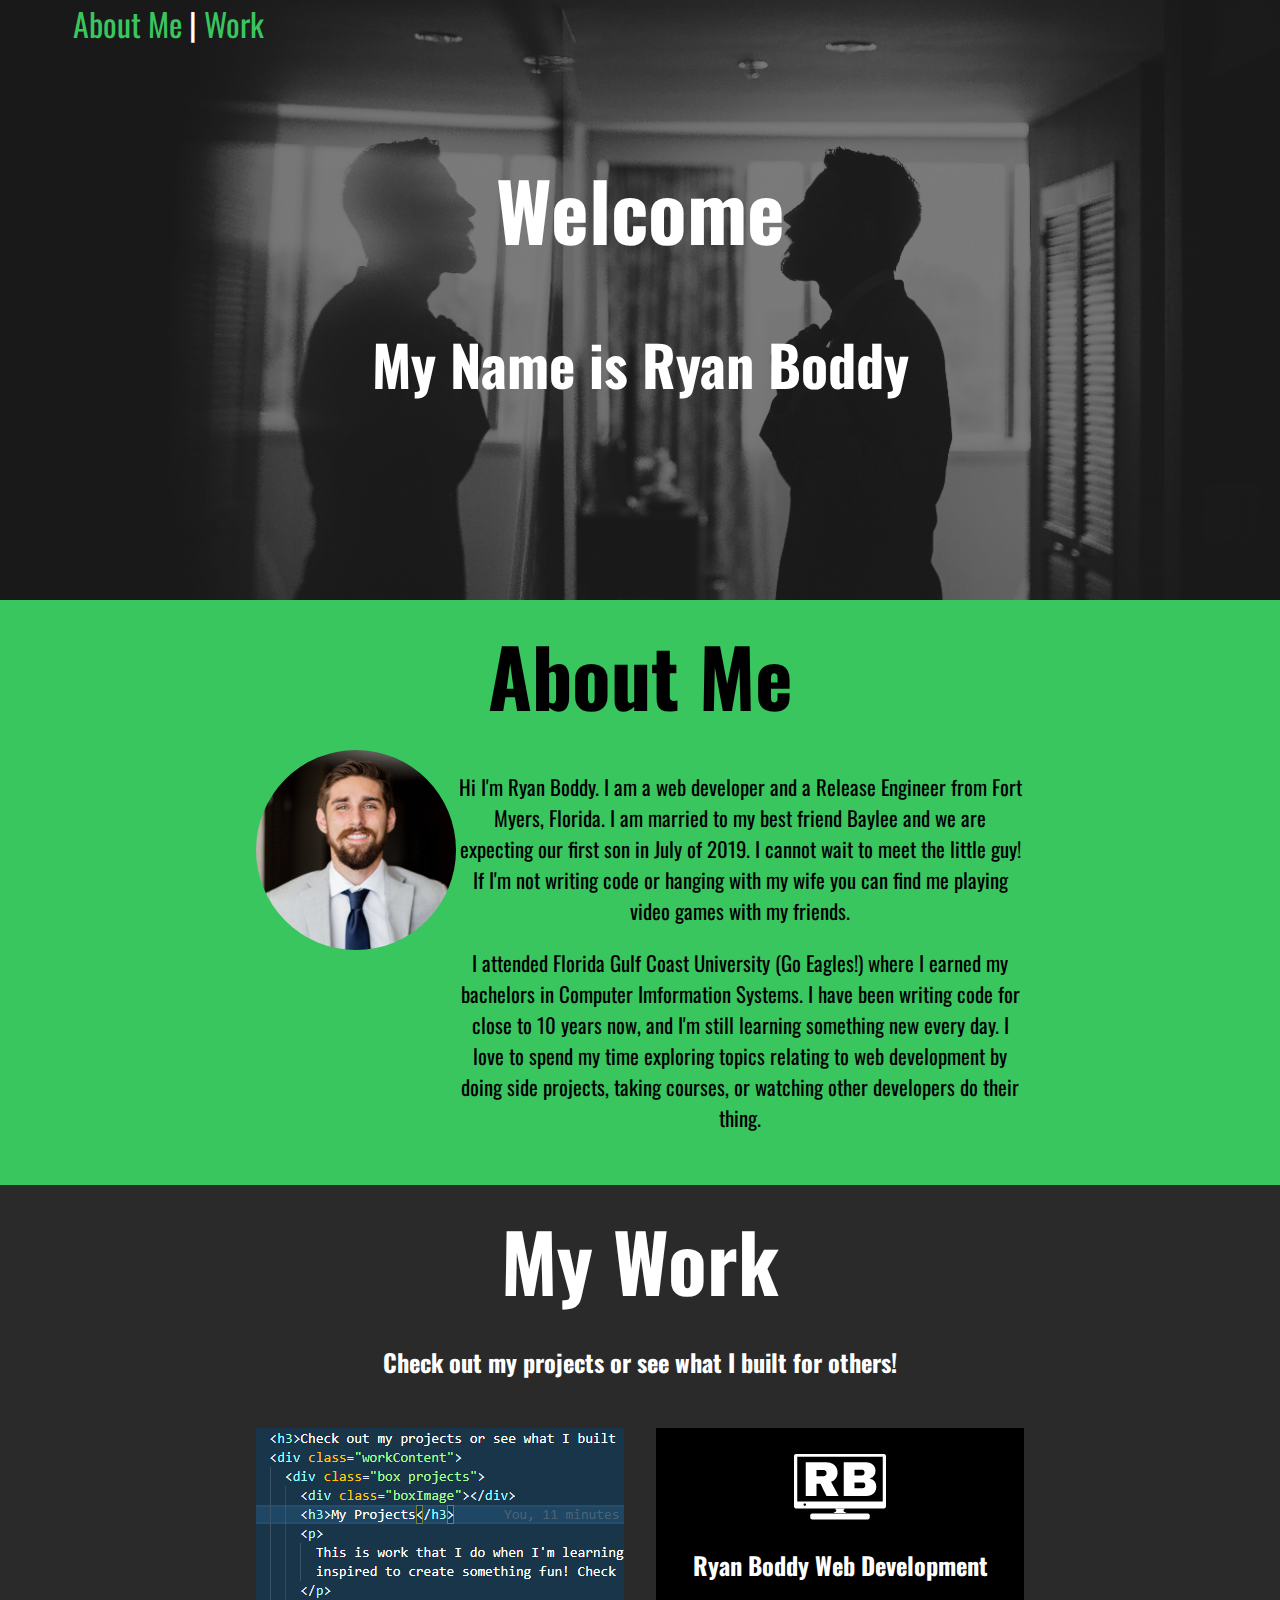
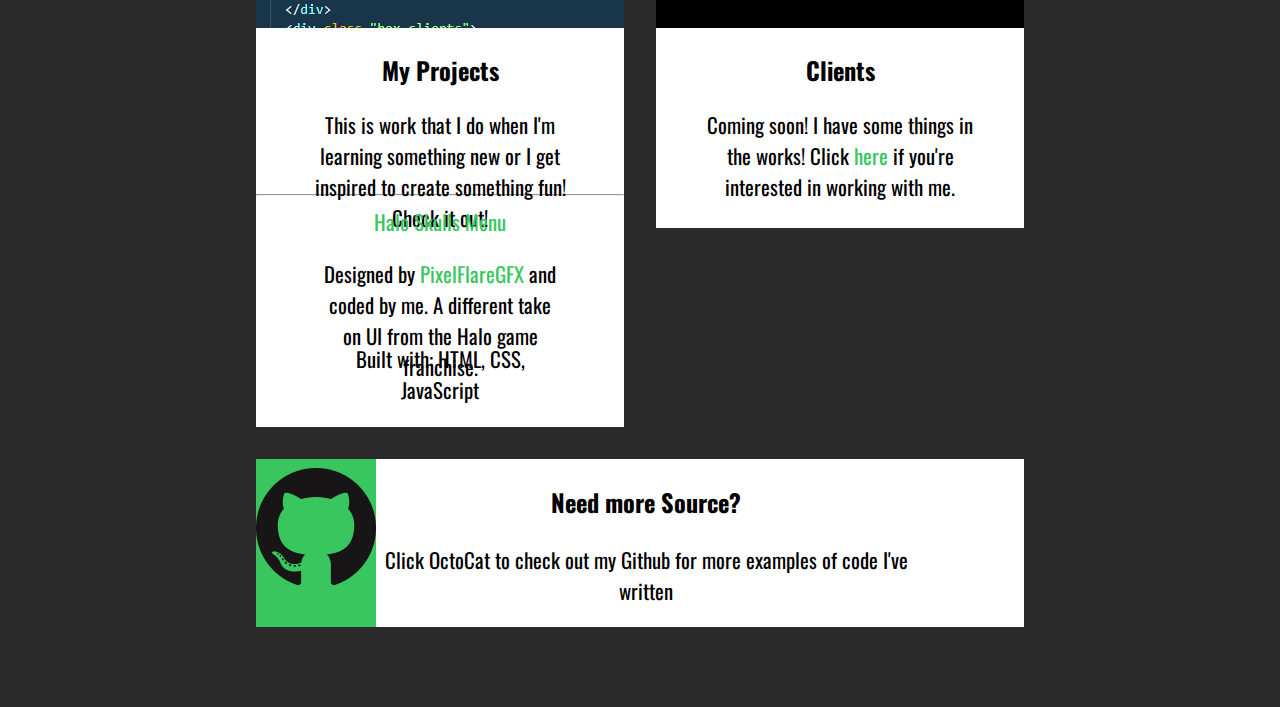
==== index.html @ 45c93efc "Github pages content refs are case sensitive. Wat" ====
<!DOCTYPE html>
<html lang="en">
  <head>
    <meta charset="UTF-8" />
    <meta name="viewport" content="width=device-width, initial-scale=1.0" />
    <meta http-equiv="X-UA-Compatible" content="ie=edge" />
    <title>RyanBoddy.net</title>
    <link rel="stylesheet" href="main.css" />
    <link
      href="https://fonts.googleapis.com/css?family=Oswald&display=swap"
      rel="stylesheet"
    />
  </head>

  <body>
    <div class="wrapper">
      <!-- The Hero Image Section -->
      <section class="top-container">
        <header class="hero">
          <div class="heroImage"></div>
          <nav class="main-nav">
            <ul>
              <li><a href="#about">About Me</a></li>
              |
              <li><a href="#work">Work</a></li>
            </ul>
          </nav>
          <div class="headerContent">
            <h1>Welcome</h1>
            <h2>My Name is Ryan Boddy</h2>
          </div>
        </header>
      </section>
      <!-- The About Me Section -->
      <section class="section-a" id="about">
        <h1>About Me</h1>
        <div class="aboutContent">
          <div>
            <img src="Content/Images/porthole.png" />
          </div>
          <div>
            <p>
              Hi I'm Ryan Boddy. I am a web developer and a Release Engineer
              from Fort Myers, Florida. I am married to my best friend Baylee
              and we are expecting our first son in July of 2019. I cannot wait
              to meet the little guy! If I'm not writing code or hanging with my
              wife you can find me playing video games with my friends.
            </p>
            <p>
              I attended Florida Gulf Coast University (Go Eagles!) where I
              earned my bachelors in Computer Imformation Systems. I have been
              writing code for close to 10 years now, and I'm still learning
              something new every day. I love to spend my time exploring topics
              relating to web development by doing side projects, taking
              courses, or watching other developers do their thing.
            </p>
          </div>
        </div>
      </section>
      <!-- The section with all my work -->
      <section class="section-b" id="work">
        <h1>My Work</h1>
        <h3>Check out my projects or see what I built for others!</h3>
        <div class="workContent">
          <div class="box">
            <div class="boxImage projects"></div>
            <h3>My Projects</h3>
            <p>
              This is work that I do when I'm learning something new or I get
              inspired to create something fun! Check it out!
            </p>
            <hr />
            <div class="workLink">
              <a href="https://haloskulls.netlify.com" target="_blank"
                >Halo Skulls Menu</a
              >
              <p>
                Designed by
                <a href="https://twitter.com/PixelFlareGFX" target="_blank"
                  >PixelFlareGFX</a
                >
                and coded by me. A different take on UI from the Halo game
                franchise.
              </p>
              <p>Built with: HTML, CSS, JavaScript</p>
            </div>
          </div>
          <div class="box setHeight">
            <div class="boxImage clients">
              <img src="Content/Images/NewLogo.PNG" />
              <h3>Ryan Boddy Web Development</h3>
            </div>
            <h3>Clients</h3>
            <p>
              Coming soon! I have some things in the works! Click
              <a href="mailto:ryanboddyweb@gmail.com">here</a> if you're
              interested in working with me.
            </p>
          </div>
          <div class="github">
            <div class="grid-section-1">
              <a href="https://github.com/rboddy" target="_blank"
                ><img src="Content/Images/GitHub-Mark-120px-plus.png"
              /></a>
            </div>
            <div class="grid-section-2">
              <h3>Need more Source?</h3>
              <p>
                Click OctoCat to check out my Github for more examples of code
                I've written
              </p>
            </div>
          </div>
        </div>
      </section>
    </div>
    <script src="index.js"></script>
  </body>
</html>
---- main.css ----
body,
html {
  width: 100%;
  height: 100%;
}

body {
  margin: 0 auto;
  font-family: "Oswald", sans-serif;
  background-color: #2a2a2a;
  color: #fff;
  font-size: 1.3rem;
}

a {
  text-decoration: none;
  color: #39c65f;
  -webkit-transition: background-color 0.6s;
  transition: background-color 0.6s;
}

a:hover {
  color: #000;
  background-color: #39c65f;
}

h1 {
  font-size: 5rem;
}

h2 {
  font-size: 3.5rem;
}

.wrapper {
  display: -ms-grid;
  display: grid;
  -ms-grid-columns: 1fr;
      grid-template-columns: 1fr;
}

.main-nav {
  width: 100%;
  height: 50px;
}

.main-nav ul {
  width: 20%;
  height: 50px;
  margin-top: 0;
  list-style: none;
  text-align: center;
  font-size: 2rem;
}

.main-nav ul li {
  display: inline-block;
}

.hero {
  height: 600px;
}

.hero .headerContent {
  text-align: center;
  margin-top: 100px;
}

.heroImage {
  position: absolute;
  background: url(/Content/Images/Hero.jpg);
  background-position: center;
  background-repeat: no-repeat;
  background-size: cover;
  width: 100%;
  height: 600px;
  z-index: -1;
  opacity: 0.4;
}

.section-a {
  background-color: #39c65f;
  color: #000;
  text-align: center;
}

.section-a h1 {
  margin-top: 1rem;
  margin-bottom: 1rem;
}

.section-a .aboutContent {
  width: 60%;
  margin: 0 auto;
  display: -ms-grid;
  display: grid;
  -ms-grid-columns: 1fr 3fr;
      grid-template-columns: 1fr 3fr;
  margin-bottom: 2rem;
}

.section-b {
  text-align: center;
  margin-bottom: 5rem;
}

.section-b h1 {
  margin-top: 1rem;
  margin-bottom: 1rem;
}

.section-b .workContent {
  width: 60%;
  margin: 0 auto;
  margin-top: 3rem;
  display: -ms-grid;
  display: grid;
  grid-gap: 2rem;
  -ms-grid-columns: 1fr 1fr;
      grid-template-columns: 1fr 1fr;
  justify-items: center;
}

.section-b .box {
  background-color: #fff;
  color: #000;
}

.section-b .box h3 {
  margin-bottom: 0;
}

.section-b .box p {
  padding: 0 3rem;
  height: 4rem;
}

.section-b .workLink {
  width: 90%;
  margin: 0 auto;
}

.section-b .workLink ul {
  list-style: none;
}

.section-b .workLink ul li {
  display: inline-block;
}

.section-b .projects {
  background-image: url(Content/Images/Code.PNG);
  width: 100%;
  height: 200px;
  margin: 0 auto;
}

.section-b .clients {
  width: 100%;
  height: 200px;
  background-color: #000;
  color: #fff;
}

.section-b .clients h3 {
  margin-top: 0;
}

.section-b .setHeight {
  height: 400px;
}

.section-b .github {
  -ms-grid-column: 1;
  -ms-grid-column-span: 2;
  grid-column: 1/3;
  display: -ms-grid;
  display: grid;
  -ms-grid-columns: 1fr 5fr 1fr;
      grid-template-columns: 1fr 5fr 1fr;
  background: #fff;
  color: #000;
  width: 100%;
}

.section-b .github .grid-section-1 {
  background: #39c65f;
}

.section-b .github .grid-section-1 img {
  margin-top: 0.5rem;
}

@media only screen and (min-device-width: 375px) and (max-device-width: 667px) {
  .main-nav ul {
    width: 80%;
  }
  .section-a .aboutContent {
    display: block;
  }
  .section-b h3 {
    padding: 0 3rem;
  }
  .section-b .workContent {
    display: block;
  }
  .section-b .workContent .github {
    display: block;
  }
  .section-b .workContent .box p {
    height: auto;
  }
  .section-b .setHeight {
    height: auto;
  }
}

@media only screen and (min-device-width: 375px) and (max-device-width: 812px) and (-webkit-device-pixel-ratio: 3) {
  .main-nav ul {
    width: 80%;
  }
  .section-a .aboutContent {
    display: block;
  }
  .section-b h3 {
    padding: 0 3rem;
  }
  .section-b .workContent {
    display: block;
  }
  .section-b .workContent .github {
    display: block;
  }
  .section-b .workContent .box p {
    height: auto;
  }
  .section-b .setHeight {
    height: auto;
  }
}

@media only screen and (min-device-width: 320px) and (max-device-width: 568px) {
  .main-nav ul {
    width: 80%;
  }
  .section-a .aboutContent {
    display: block;
  }
  .section-b h3 {
    padding: 0 3rem;
  }
  .section-b .workContent {
    display: block;
  }
  .section-b .workContent .github {
    display: block;
  }
  .section-b .workContent .box p {
    height: auto;
  }
  .section-b .setHeight {
    height: auto;
  }
}
/*# sourceMappingURL=main.css.map */
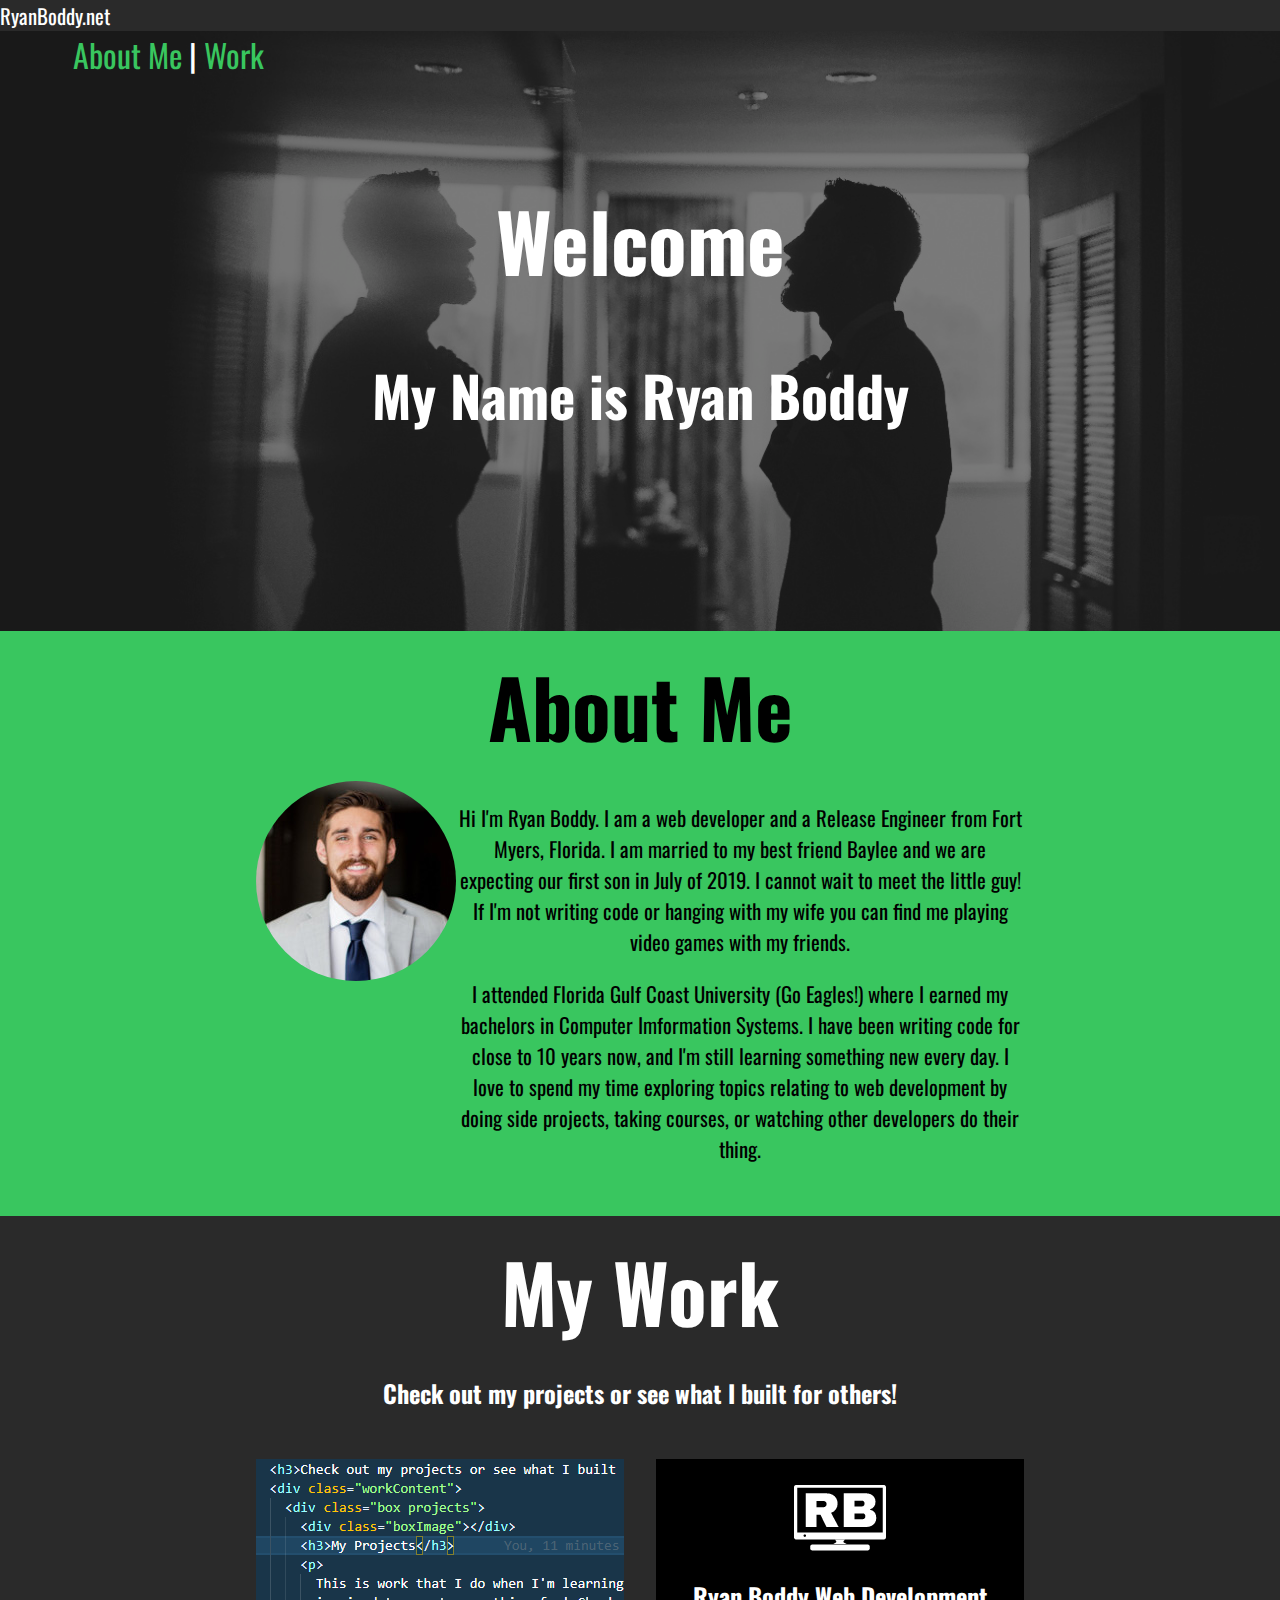
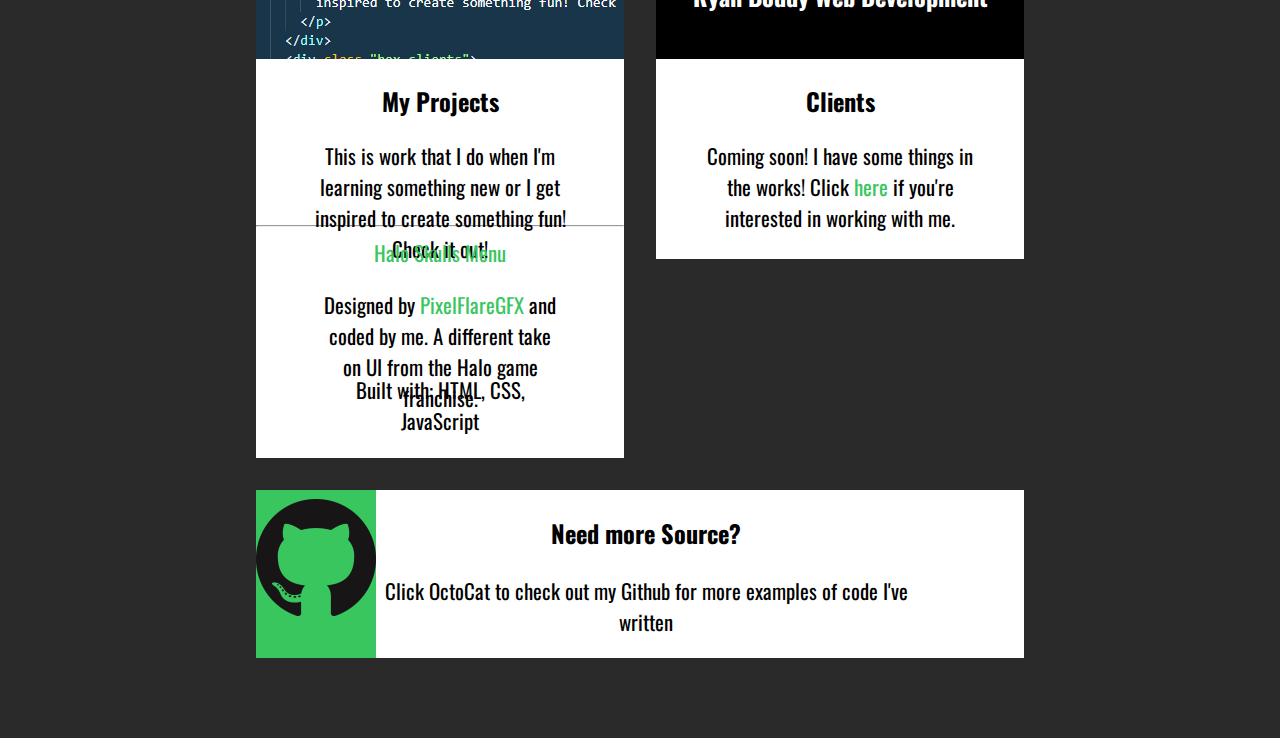
==== commit f95b0887: "Need to remember to add DESCs to my sites oops." ====
--- a/index.html
+++ b/index.html
@@ -4,6 +4,7 @@
     <meta charset="UTF-8" />
     <meta name="viewport" content="width=device-width, initial-scale=1.0" />
     <meta http-equiv="X-UA-Compatible" content="ie=edge" />
+    <meta name="description" content="The personal site and portfolio of Ryan Boddy, a web developer and techie!"
     <title>RyanBoddy.net</title>
     <link rel="stylesheet" href="main.css" />
     <link
--- a/main.css
+++ b/main.css
@@ -209,6 +209,7 @@
   }
   .section-b .workContent .box p {
     height: auto;
+    padding-bottom: 2rem;
   }
   .section-b .setHeight {
     height: auto;
@@ -233,6 +234,7 @@
   }
   .section-b .workContent .box p {
     height: auto;
+    padding-bottom: 2rem;
   }
   .section-b .setHeight {
     height: auto;
@@ -257,6 +259,7 @@
   }
   .section-b .workContent .box p {
     height: auto;
+    padding-bottom: 2rem;
   }
   .section-b .setHeight {
     height: auto;
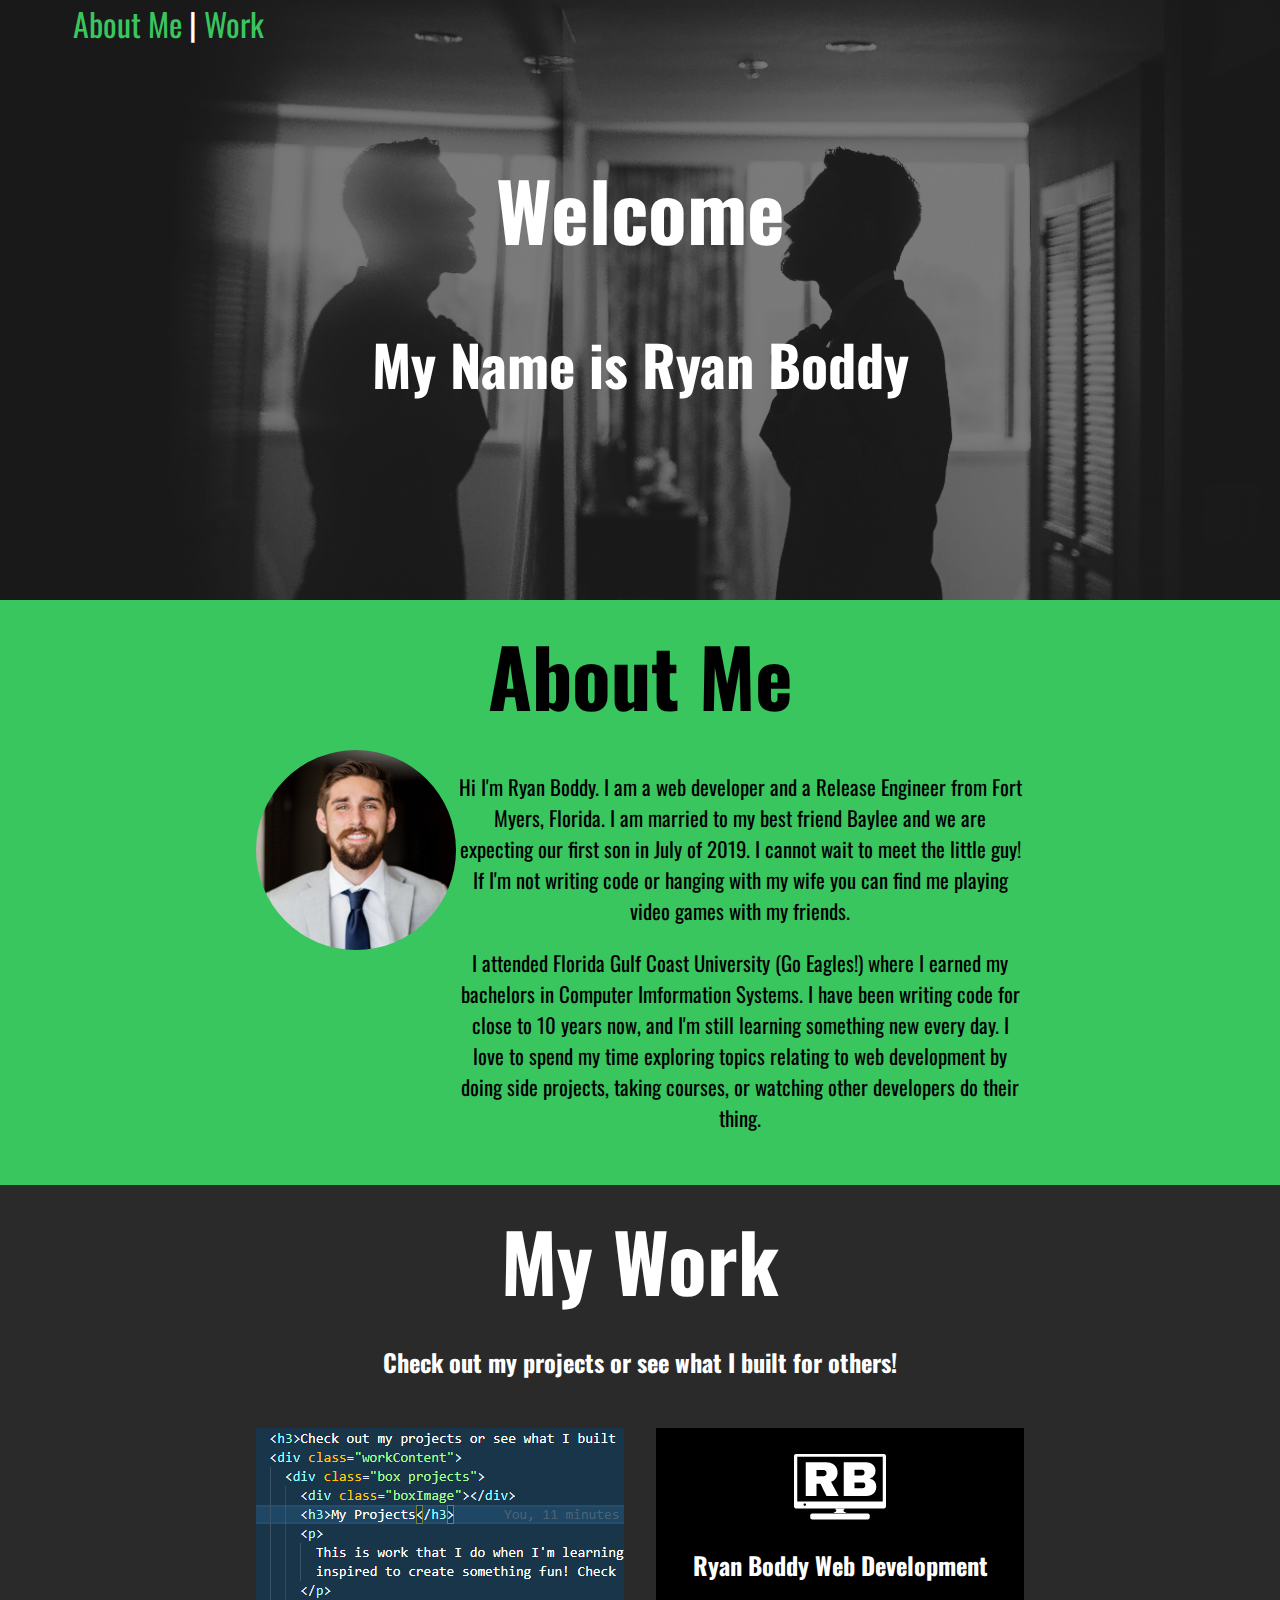
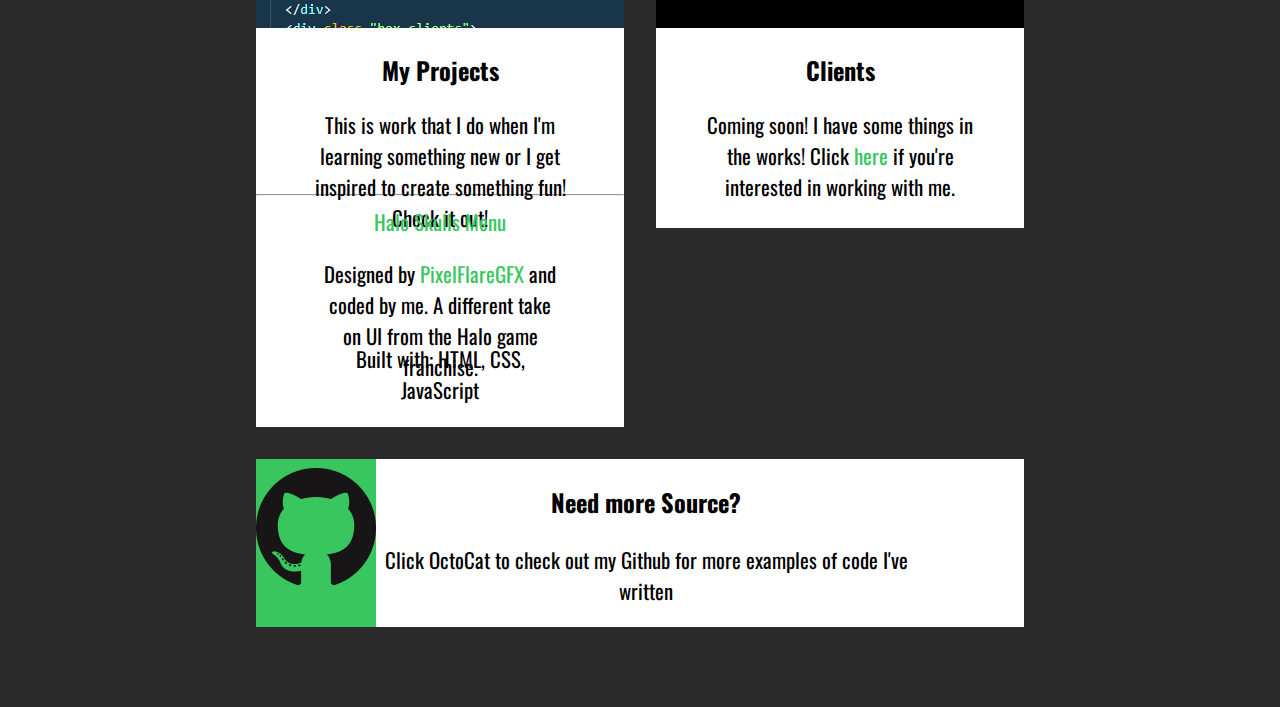
==== commit 2eeaafc0: "almost pushing a bug, caught it" ====
--- a/index.html
+++ b/index.html
@@ -4,7 +4,10 @@
     <meta charset="UTF-8" />
     <meta name="viewport" content="width=device-width, initial-scale=1.0" />
     <meta http-equiv="X-UA-Compatible" content="ie=edge" />
-    <meta name="description" content="The personal site and portfolio of Ryan Boddy, a web developer and techie!"
+    <meta
+      name="description"
+      content="The personal site and portfolio of Ryan Boddy, a web developer and techie!"
+    />
     <title>RyanBoddy.net</title>
     <link rel="stylesheet" href="main.css" />
     <link
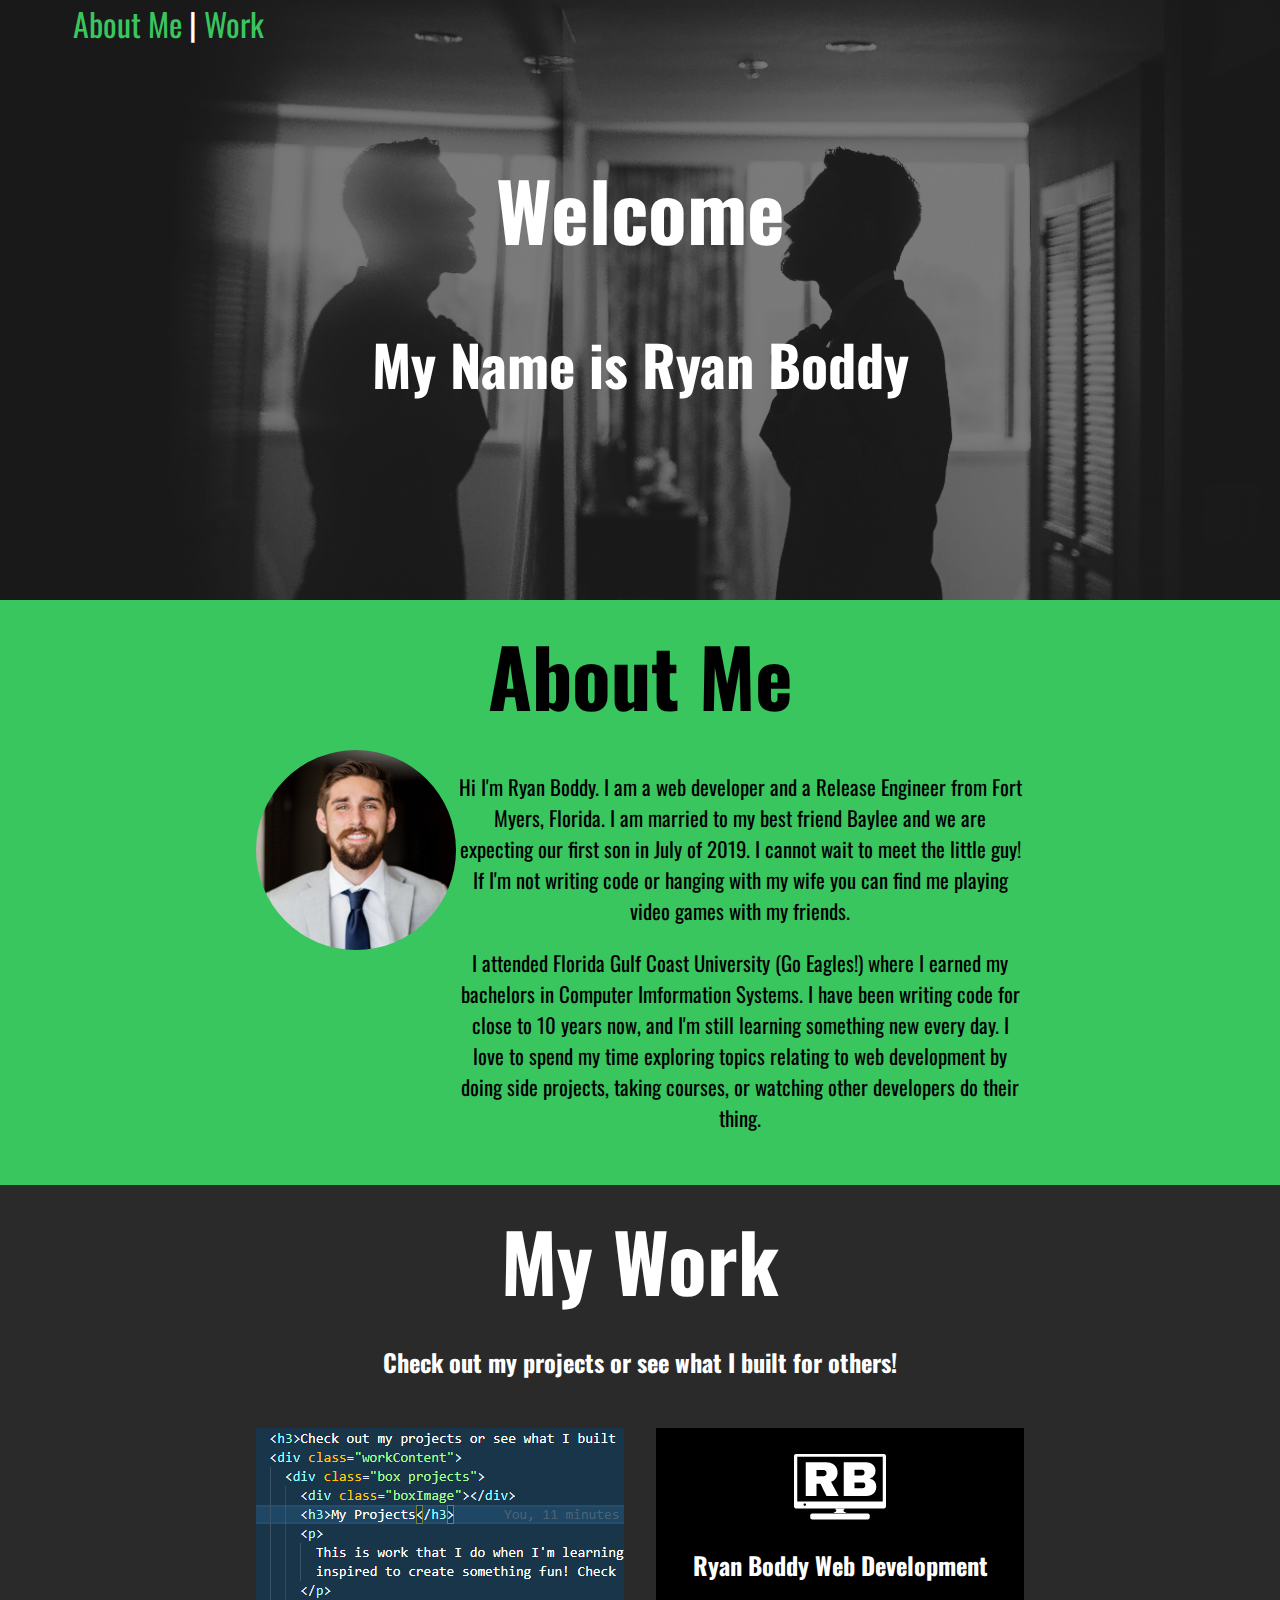
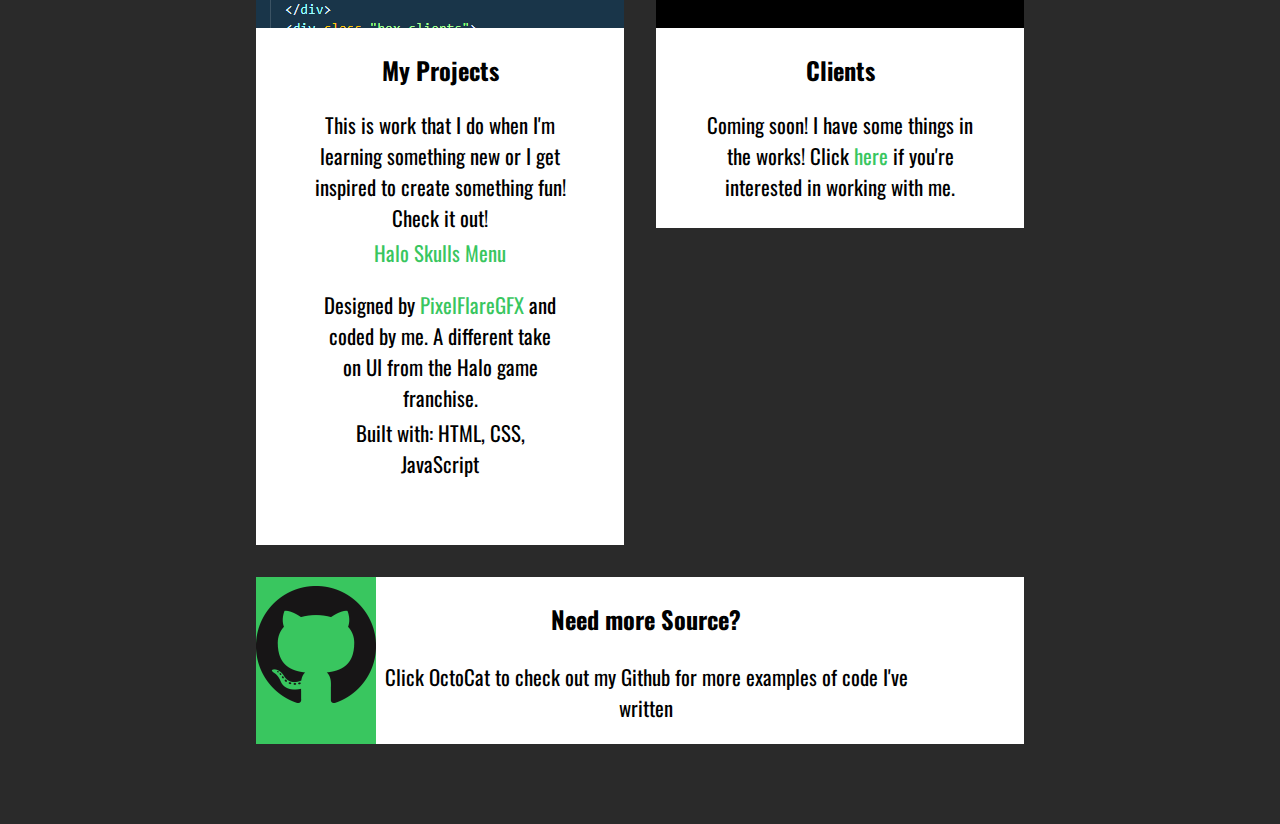
==== commit 5c672da2: "Removing an HR that was giving me crap" ====
--- a/index.html
+++ b/index.html
@@ -73,7 +73,6 @@
               This is work that I do when I'm learning something new or I get
               inspired to create something fun! Check it out!
             </p>
-            <hr />
             <div class="workLink">
               <a href="https://haloskulls.netlify.com" target="_blank"
                 >Halo Skulls Menu</a
--- a/main.css
+++ b/main.css
@@ -133,6 +133,7 @@
 .section-b .box p {
   padding: 0 3rem;
   height: 4rem;
+  margin-bottom: 4rem;
 }
 
 .section-b .workLink {
@@ -203,13 +204,23 @@
   }
   .section-b .workContent {
     display: block;
+    width: 100%;
   }
   .section-b .workContent .github {
     display: block;
+    width: 85%;
+    margin: 0 auto;
+  }
+  .section-b .workContent .github .grid-section-2 p {
+    padding: 2rem;
+  }
+  .section-b .workContent .box {
+    width: 85%;
+    margin: 0 auto;
   }
   .section-b .workContent .box p {
     height: auto;
-    padding-bottom: 2rem;
+    padding: 1rem;
   }
   .section-b .setHeight {
     height: auto;
@@ -228,13 +239,23 @@
   }
   .section-b .workContent {
     display: block;
+    width: 100%;
   }
   .section-b .workContent .github {
     display: block;
+    width: 85%;
+    margin: 0 auto;
+  }
+  .section-b .workContent .github .grid-section-2 p {
+    padding: 2rem;
+  }
+  .section-b .workContent .box {
+    width: 85%;
+    margin: 0 auto;
   }
   .section-b .workContent .box p {
     height: auto;
-    padding-bottom: 2rem;
+    padding: 1rem;
   }
   .section-b .setHeight {
     height: auto;
@@ -253,16 +274,26 @@
   }
   .section-b .workContent {
     display: block;
+    width: 100%;
   }
   .section-b .workContent .github {
     display: block;
+    width: 85%;
+    margin: 0 auto;
+  }
+  .section-b .workContent .github .grid-section-2 p {
+    padding: 2rem;
+  }
+  .section-b .workContent .box {
+    width: 85%;
+    margin: 0 auto;
   }
   .section-b .workContent .box p {
     height: auto;
-    padding-bottom: 2rem;
+    padding: 1rem;
   }
   .section-b .setHeight {
     height: auto;
   }
 }
-/*# sourceMappingURL=main.css.map */+/*# sourceMappingURL=main.css.map */
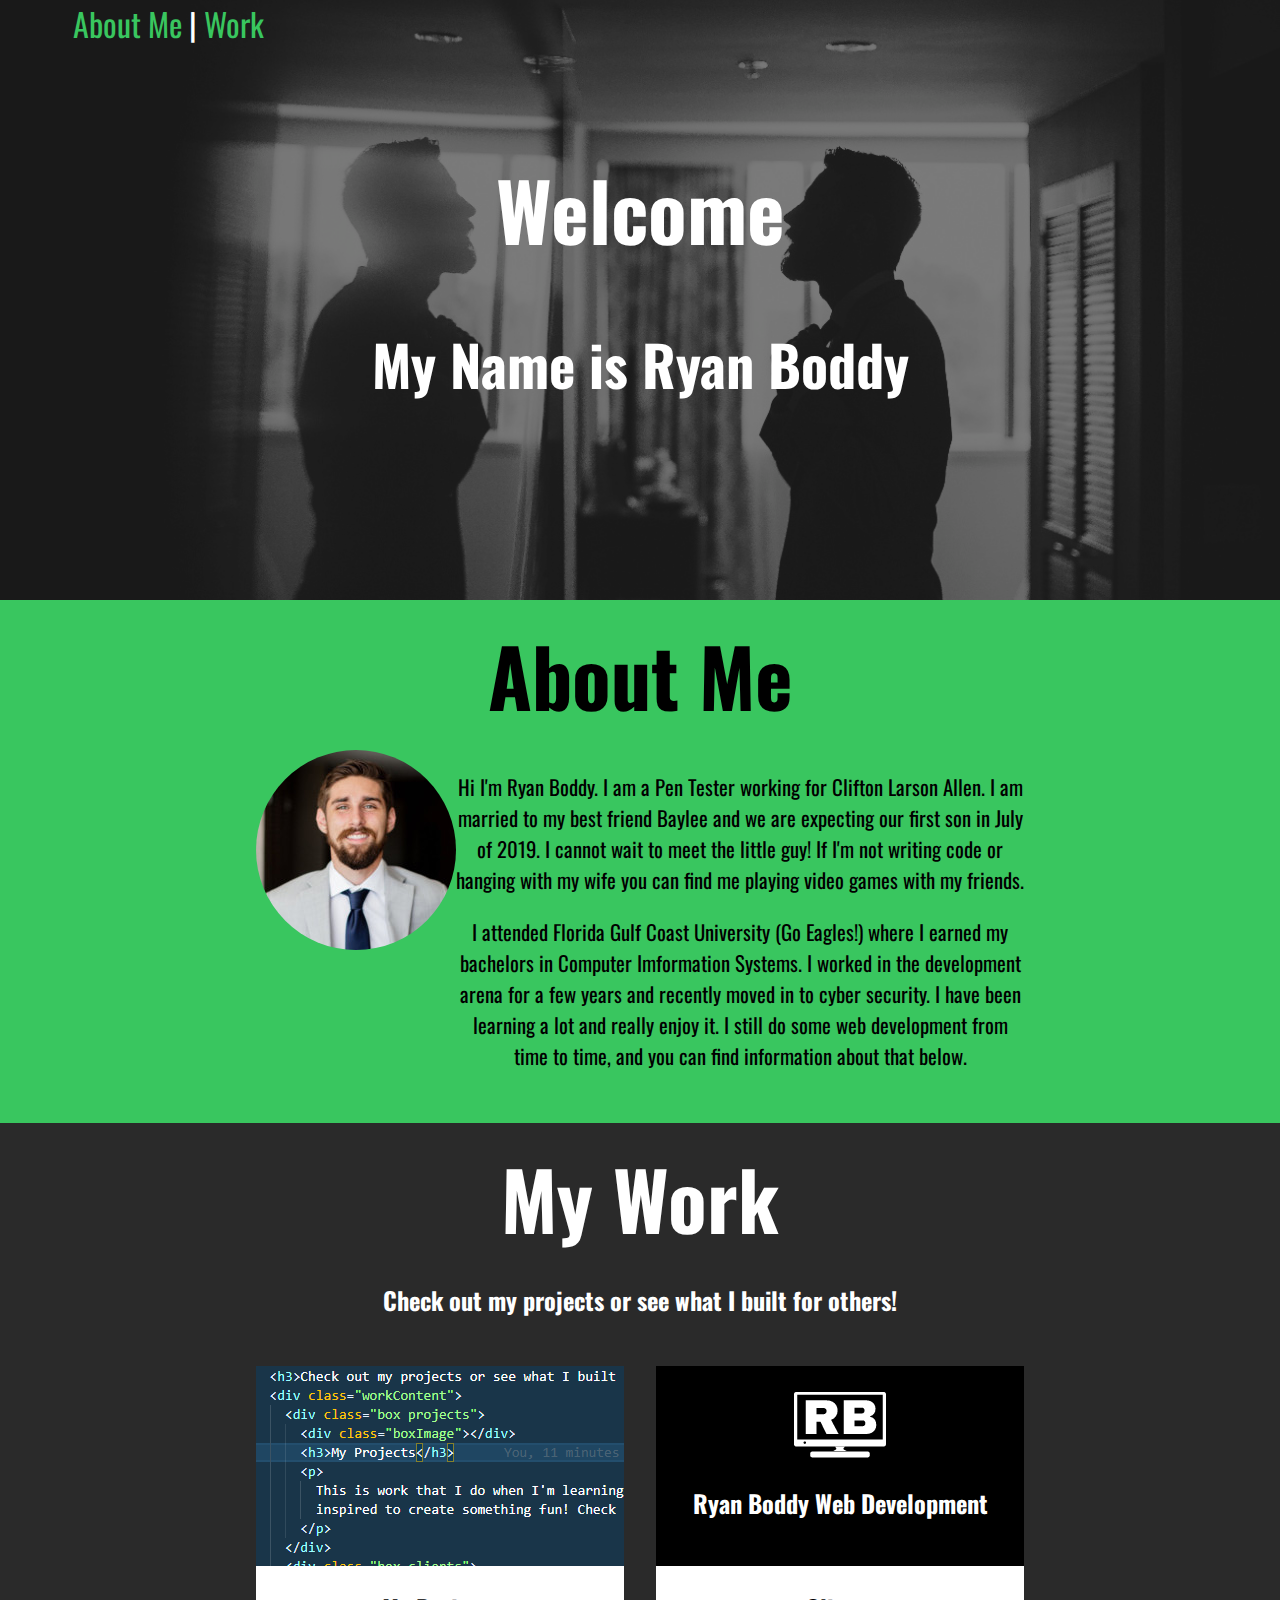
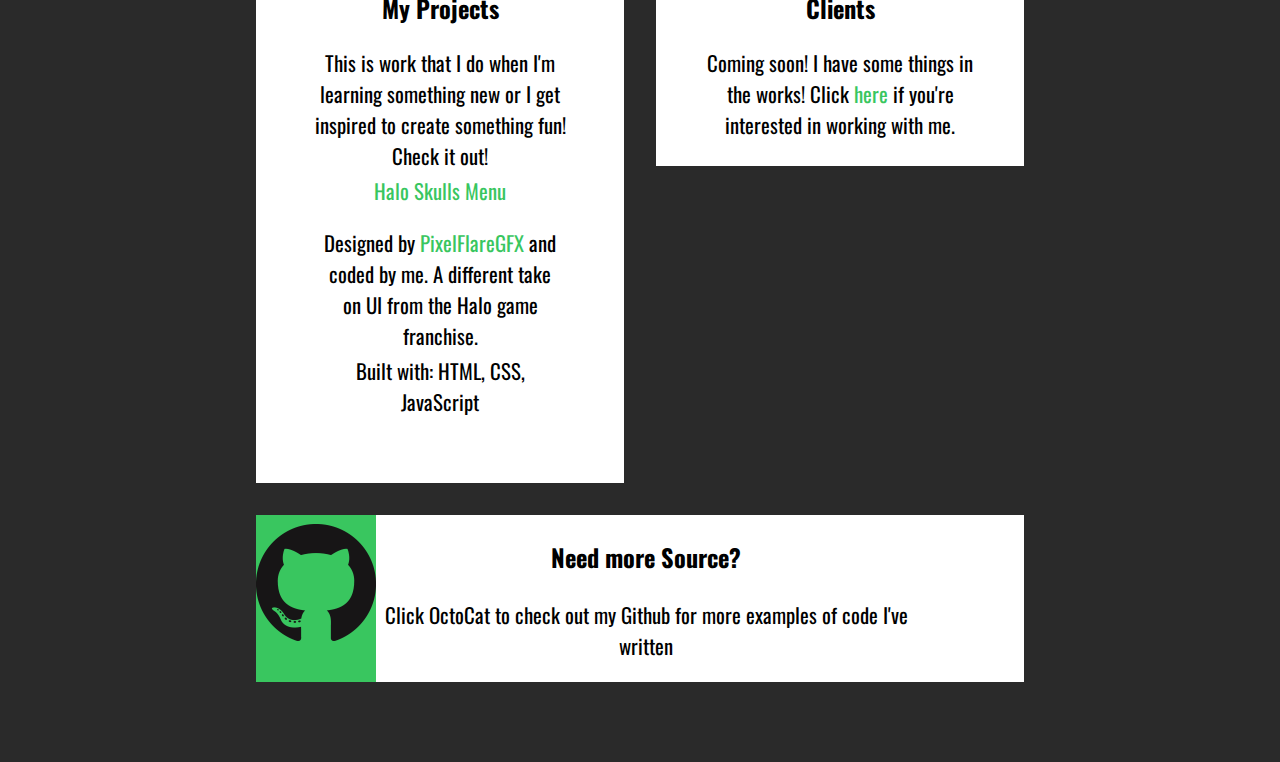
==== commit 3ee3d6e1: "Update to my bio" ====
--- a/index.html
+++ b/index.html
@@ -44,19 +44,14 @@
           </div>
           <div>
             <p>
-              Hi I'm Ryan Boddy. I am a web developer and a Release Engineer
-              from Fort Myers, Florida. I am married to my best friend Baylee
+              Hi I'm Ryan Boddy. I am a Pen Tester working for Clifton Larson Allen. I am married to my best friend Baylee
               and we are expecting our first son in July of 2019. I cannot wait
               to meet the little guy! If I'm not writing code or hanging with my
               wife you can find me playing video games with my friends.
             </p>
             <p>
               I attended Florida Gulf Coast University (Go Eagles!) where I
-              earned my bachelors in Computer Imformation Systems. I have been
-              writing code for close to 10 years now, and I'm still learning
-              something new every day. I love to spend my time exploring topics
-              relating to web development by doing side projects, taking
-              courses, or watching other developers do their thing.
+              earned my bachelors in Computer Imformation Systems. I worked in the development arena for a few years and recently moved in to cyber security. I have been learning a lot and really enjoy it. I still do some web development from time to time, and you can find information about that below.
             </p>
           </div>
         </div>
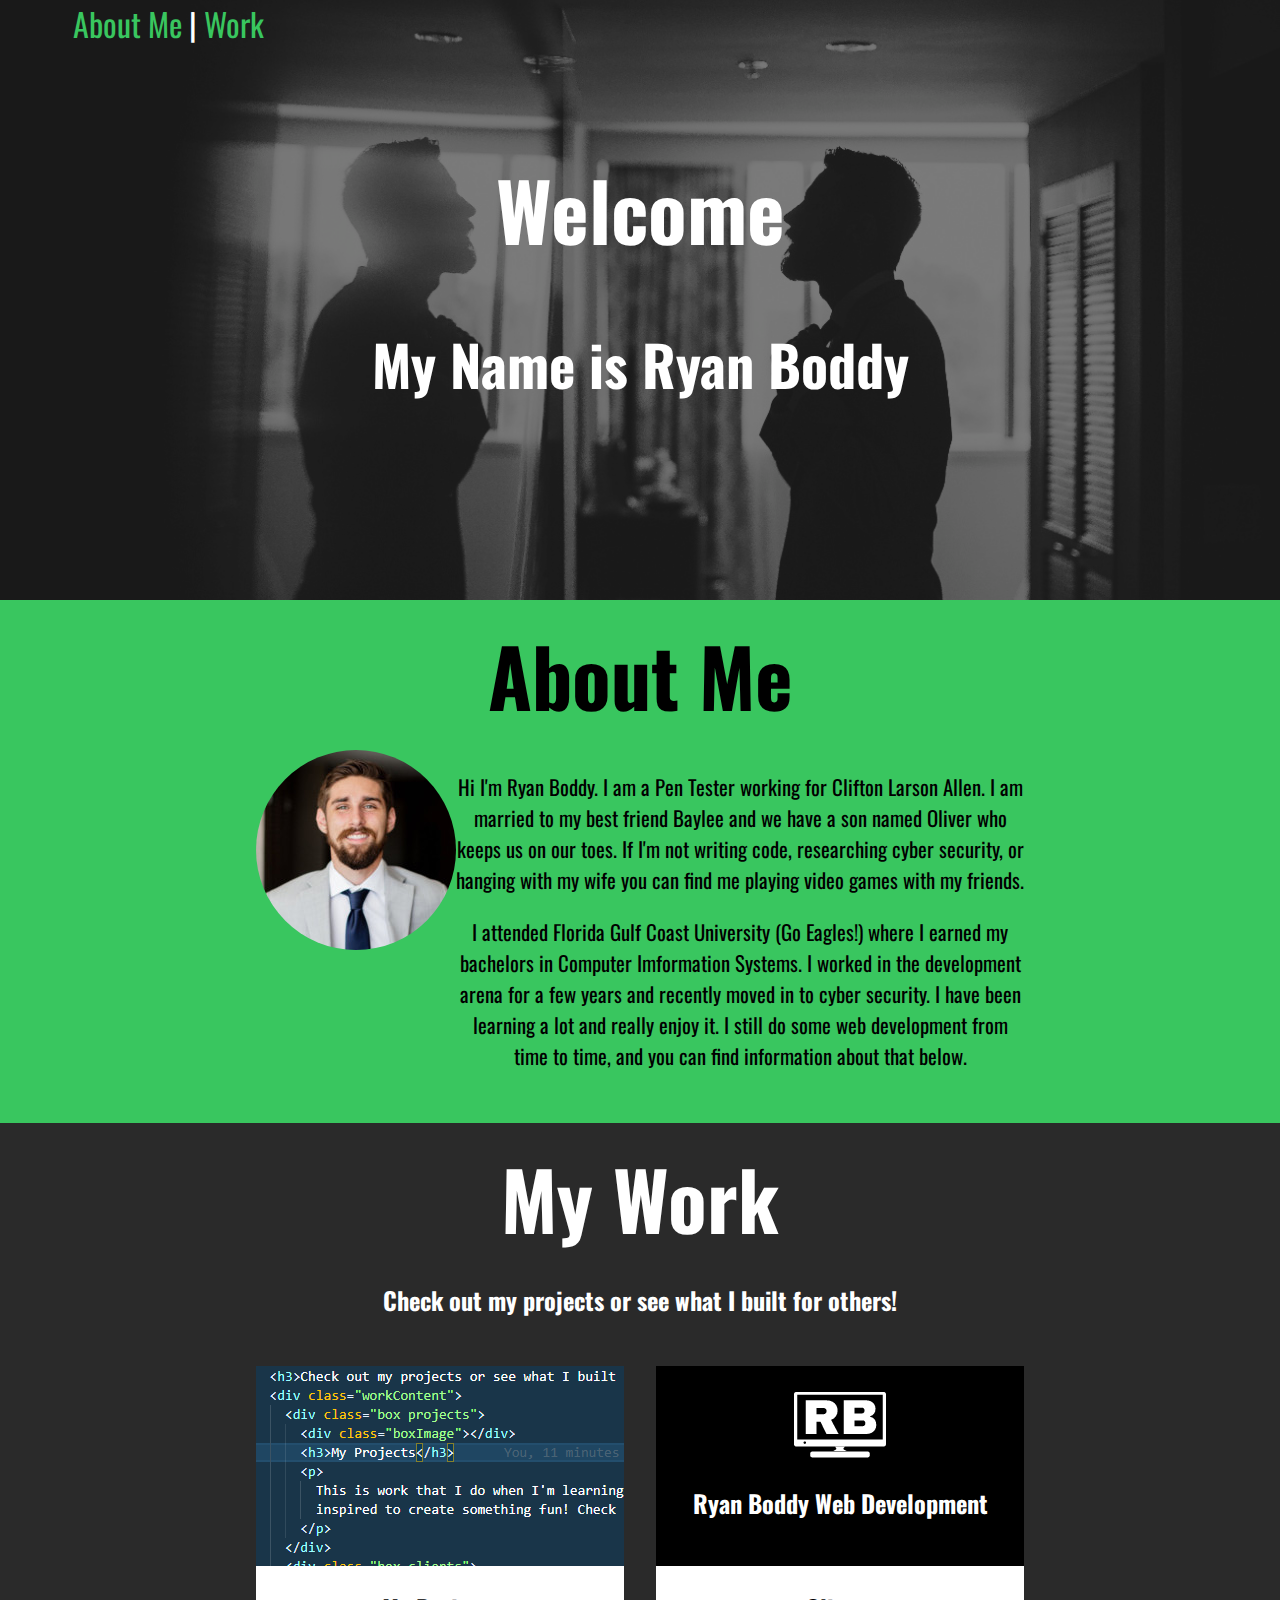
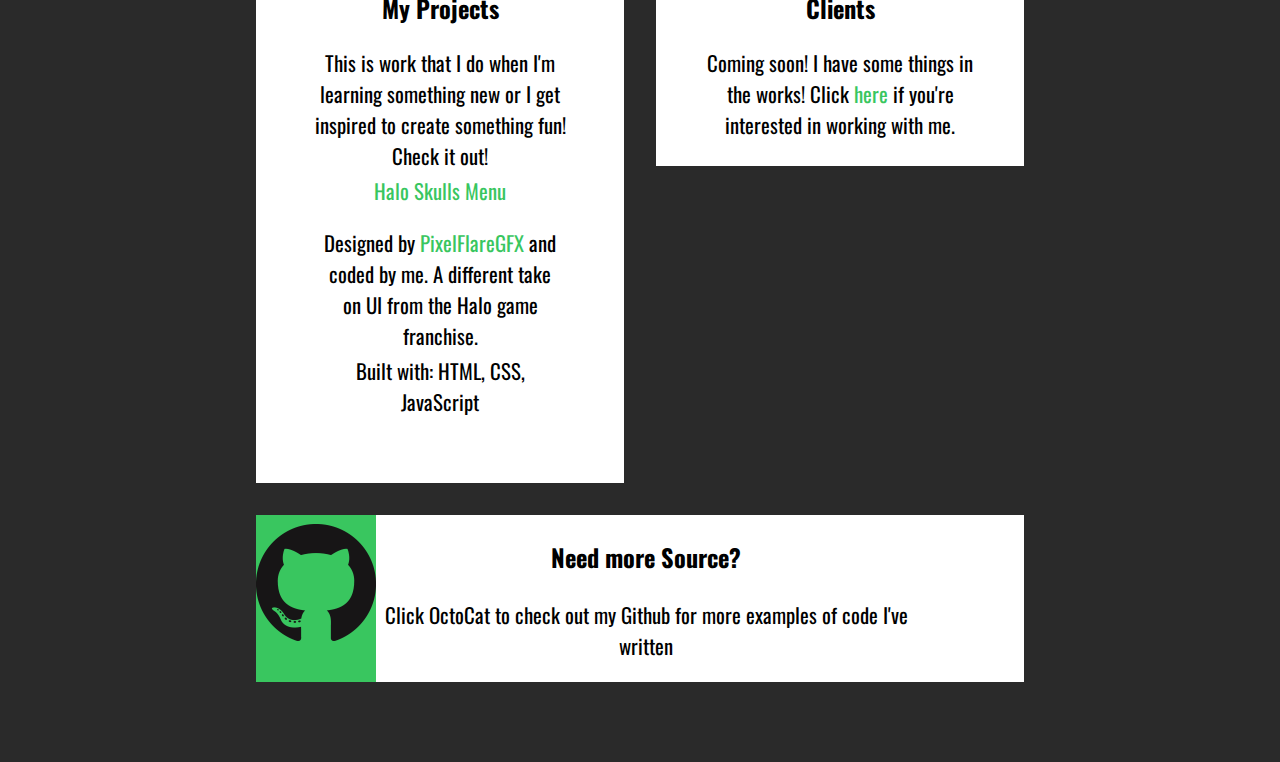
==== commit 2cc4d2aa: "One more thing I forgot" ====
--- a/index.html
+++ b/index.html
@@ -45,8 +45,7 @@
           <div>
             <p>
               Hi I'm Ryan Boddy. I am a Pen Tester working for Clifton Larson Allen. I am married to my best friend Baylee
-              and we are expecting our first son in July of 2019. I cannot wait
-              to meet the little guy! If I'm not writing code or hanging with my
+              and we have a son named Oliver who keeps us on our toes. If I'm not writing code, researching cyber security, or hanging with my
               wife you can find me playing video games with my friends.
             </p>
             <p>
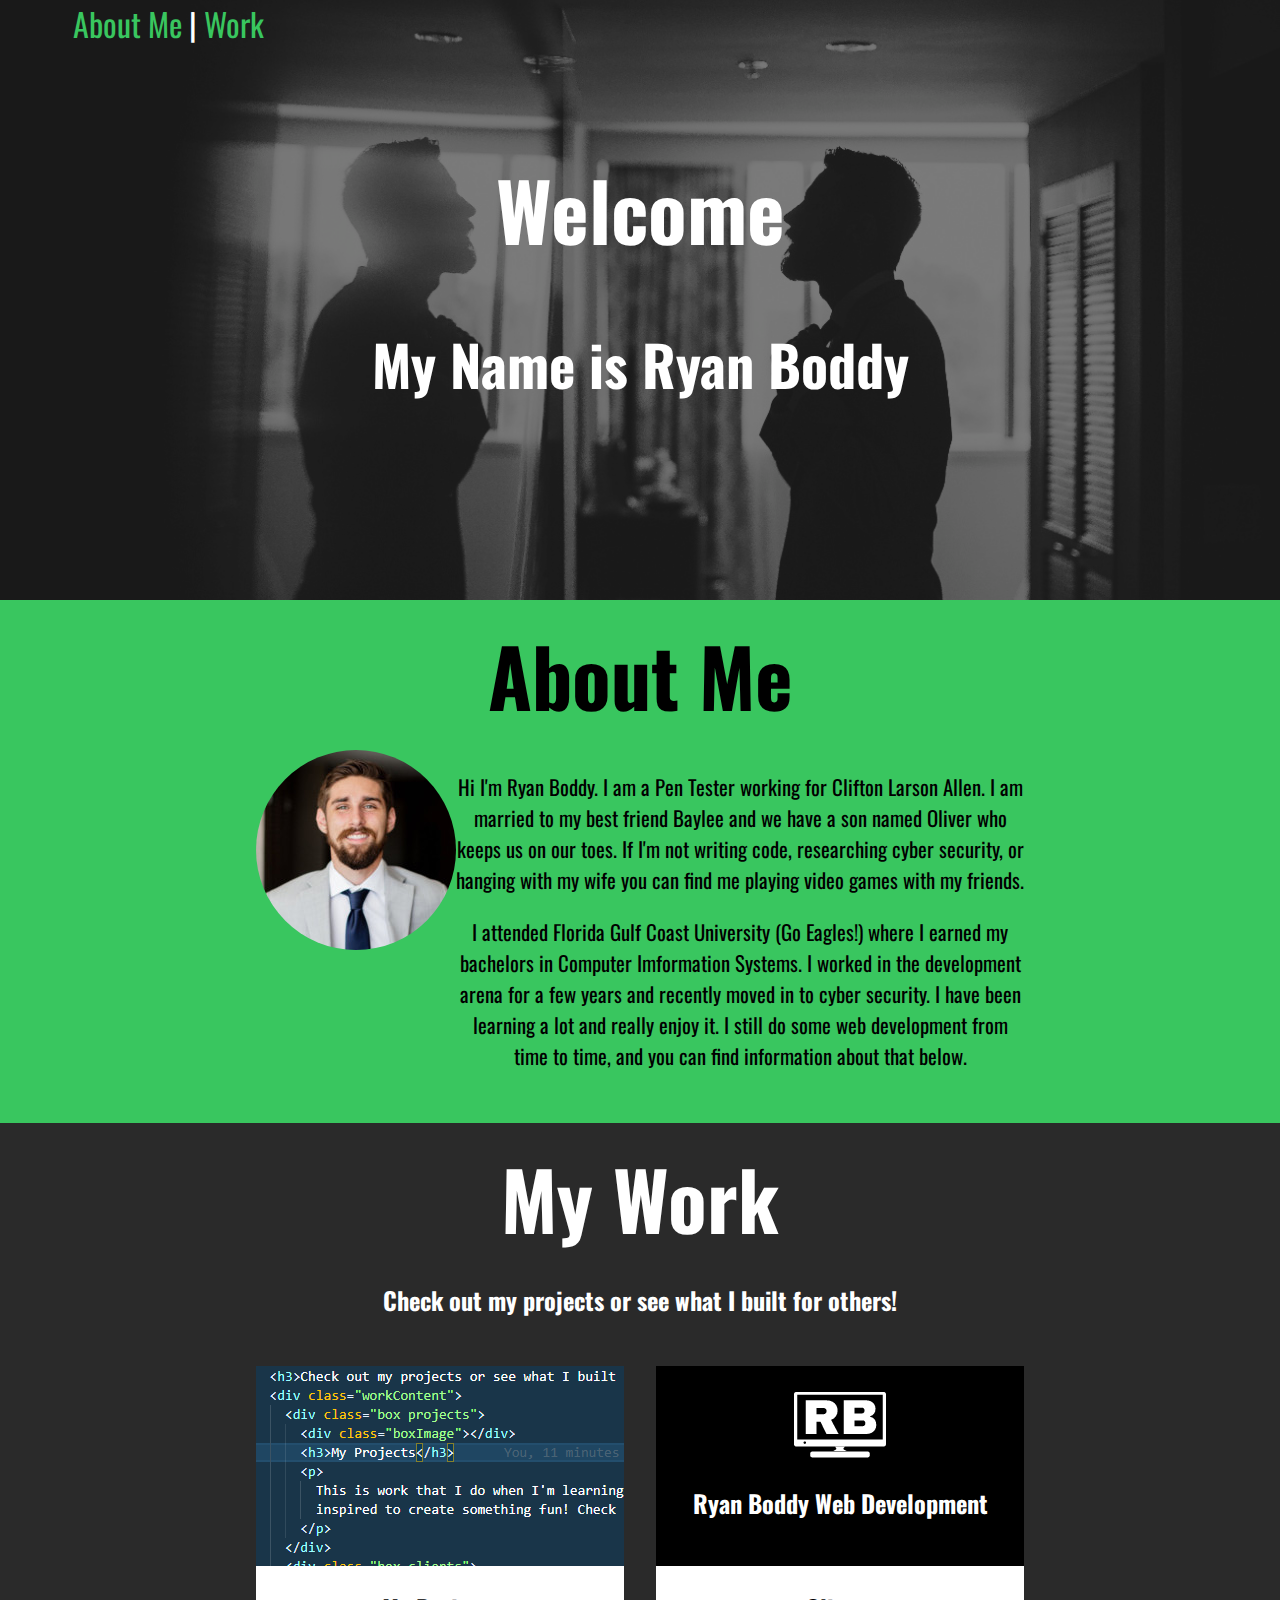
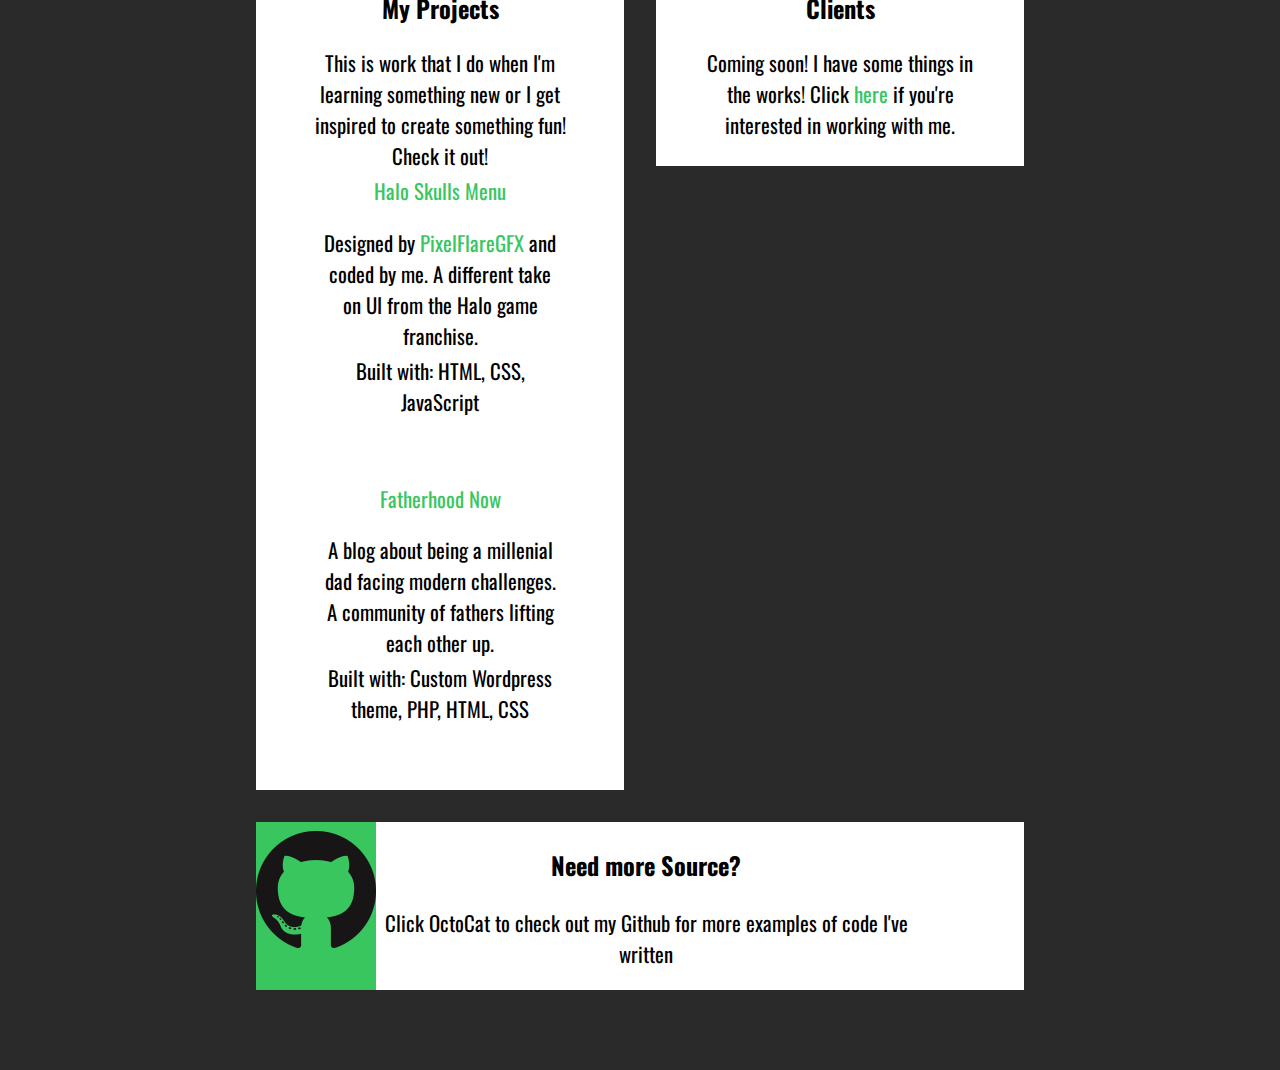
==== commit e56b5cd7: "Adding Fatherhood Now to Projects" ====
--- a/index.html
+++ b/index.html
@@ -81,6 +81,15 @@
               </p>
               <p>Built with: HTML, CSS, JavaScript</p>
             </div>
+            <div class="workLink">
+              <a href="https://fatherhoodnow.com" target="_blank"
+                >Fatherhood Now</a
+              >
+              <p>
+                A blog about being a millenial dad facing modern challenges. A community of fathers lifting each other up.
+              </p>
+              <p>Built with: Custom Wordpress theme, PHP, HTML, CSS</p>
+            </div>
           </div>
           <div class="box setHeight">
             <div class="boxImage clients">
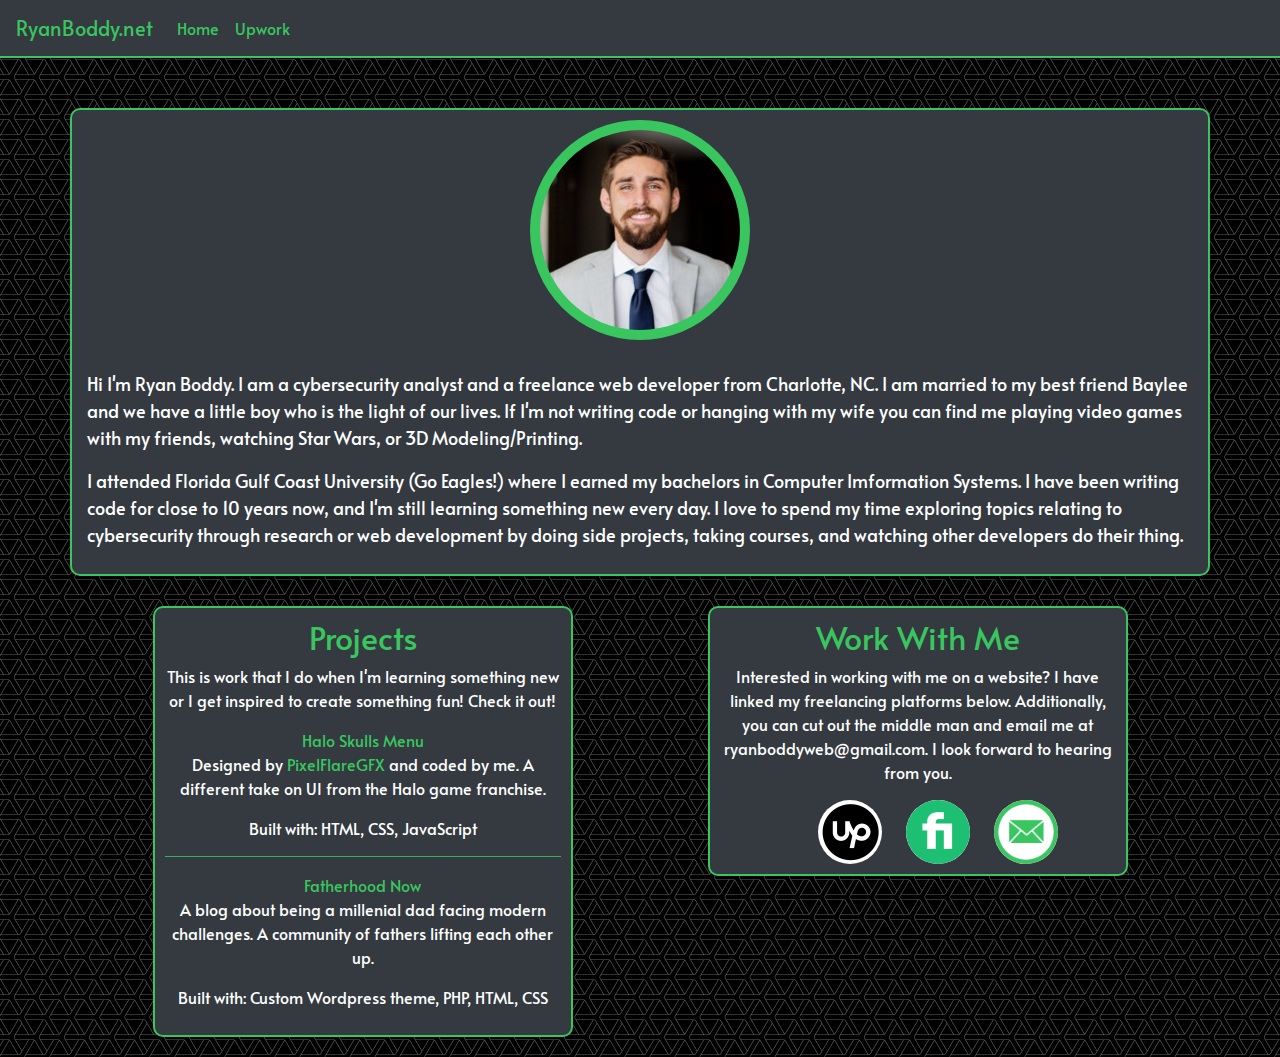
==== commit 6a7998f7: "Quick update to hobbies." ====
--- a/index.html
+++ b/index.html
@@ -1,125 +1,134 @@
 <!DOCTYPE html>
 <html lang="en">
-  <head>
-    <meta charset="UTF-8" />
-    <meta name="viewport" content="width=device-width, initial-scale=1.0" />
-    <meta http-equiv="X-UA-Compatible" content="ie=edge" />
-    <meta
-      name="description"
-      content="The personal site and portfolio of Ryan Boddy, a web developer and techie!"
-    />
-    <title>RyanBoddy.net</title>
-    <link rel="stylesheet" href="main.css" />
-    <link
-      href="https://fonts.googleapis.com/css?family=Oswald&display=swap"
-      rel="stylesheet"
-    />
-  </head>
 
-  <body>
-    <div class="wrapper">
-      <!-- The Hero Image Section -->
-      <section class="top-container">
-        <header class="hero">
-          <div class="heroImage"></div>
-          <nav class="main-nav">
-            <ul>
-              <li><a href="#about">About Me</a></li>
-              |
-              <li><a href="#work">Work</a></li>
-            </ul>
-          </nav>
-          <div class="headerContent">
-            <h1>Welcome</h1>
-            <h2>My Name is Ryan Boddy</h2>
-          </div>
-        </header>
-      </section>
-      <!-- The About Me Section -->
-      <section class="section-a" id="about">
-        <h1>About Me</h1>
-        <div class="aboutContent">
-          <div>
+<head>
+  <meta charset="UTF-8" />
+  <meta name="viewport" content="width=device-width, initial-scale=1.0" />
+  <meta http-equiv="X-UA-Compatible" content="ie=edge" />
+  <meta name="description" content="The personal site and portfolio of Ryan Boddy, a web developer and techie!" />
+  <title>RyanBoddy.net</title>
+  <link rel="stylesheet" href="main.css" />
+  <link href="https://fonts.googleapis.com/css2?family=Alata&display=swap" rel="stylesheet" />
+  <link rel="stylesheet" href="https://stackpath.bootstrapcdn.com/bootstrap/4.3.1/css/bootstrap.min.css"
+    integrity="sha384-ggOyR0iXCbMQv3Xipma34MD+dH/1fQ784/j6cY/iJTQUOhcWr7x9JvoRxT2MZw1T" crossorigin="anonymous" />
+  <script src="https://code.jquery.com/jquery-3.3.1.slim.min.js"
+    integrity="sha384-q8i/X+965DzO0rT7abK41JStQIAqVgRVzpbzo5smXKp4YfRvH+8abtTE1Pi6jizo"
+    crossorigin="anonymous"></script>
+  <script src="https://cdnjs.cloudflare.com/ajax/libs/popper.js/1.14.7/umd/popper.min.js"
+    integrity="sha384-UO2eT0CpHqdSJQ6hJty5KVphtPhzWj9WO1clHTMGa3JDZwrnQq4sF86dIHNDz0W1"
+    crossorigin="anonymous"></script>
+  <script src="https://stackpath.bootstrapcdn.com/bootstrap/4.3.1/js/bootstrap.min.js"
+    integrity="sha384-JjSmVgyd0p3pXB1rRibZUAYoIIy6OrQ6VrjIEaFf/nJGzIxFDsf4x0xIM+B07jRM"
+    crossorigin="anonymous"></script>
+</head>
+
+<body>
+  <nav class="navbar navbar-expand-lg navbar-dark bg-dark">
+    <button class="navbar-toggler" type="button" data-toggle="collapse" data-target="#navbarTogglerDemo01"
+      aria-controls="navbarTogglerDemo01" aria-expanded="false" aria-label="Toggle navigation">
+      <span class="navbar-toggler-icon"></span>
+    </button>
+    <div class="collapse navbar-collapse" id="navbarTogglerDemo01">
+      <a class="navbar-brand" href="#">RyanBoddy.net</a>
+      <ul class="navbar-nav mr-auto mt-2 mt-lg-0">
+        <li class="nav-item">
+          <a class="nav-link" href="#">Home</a>
+        </li>
+        <li class="nav-item">
+          <a class="nav-link" target="_blank" href="https://www.upwork.com/freelancers/~01801fa7ab69cb6429">Upwork</a>
+        </li>
+      </ul>
+    </div>
+  </nav>
+
+  <main>
+    <div class="container">
+      <div class="row">
+        <div class="col-12 about">
+          <div class="profilePic">
             <img src="Content/Images/porthole.png" />
           </div>
-          <div>
-            <p>
-              Hi I'm Ryan Boddy. I am a Pen Tester working for Clifton Larson Allen. I am married to my best friend Baylee
-              and we have a son named Oliver who keeps us on our toes. If I'm not writing code, researching cyber security, or hanging with my
-              wife you can find me playing video games with my friends.
-            </p>
-            <p>
-              I attended Florida Gulf Coast University (Go Eagles!) where I
-              earned my bachelors in Computer Imformation Systems. I worked in the development arena for a few years and recently moved in to cyber security. I have been learning a lot and really enjoy it. I still do some web development from time to time, and you can find information about that below.
-            </p>
-          </div>
+
+          <p>
+            Hi I'm Ryan Boddy. I am a cybersecurity analyst and a freelance
+            web developer from Charlotte, NC. I am married to my best friend
+            Baylee and we have a little boy who is the light of our lives. If
+            I'm not writing code or hanging with my wife you can find me
+            playing video games with my friends, watching Star Wars, or 3D Modeling/Printing.
+          </p>
+          <p>
+            I attended Florida Gulf Coast University (Go Eagles!) where I
+            earned my bachelors in Computer Imformation Systems. I have been
+            writing code for close to 10 years now, and I'm still learning
+            something new every day. I love to spend my time exploring topics
+            relating to cybersecurity through research or web development by
+            doing side projects, taking courses, and watching other developers
+            do their thing.
+          </p>
         </div>
-      </section>
-      <!-- The section with all my work -->
-      <section class="section-b" id="work">
-        <h1>My Work</h1>
-        <h3>Check out my projects or see what I built for others!</h3>
-        <div class="workContent">
-          <div class="box">
-            <div class="boxImage projects"></div>
-            <h3>My Projects</h3>
-            <p>
-              This is work that I do when I'm learning something new or I get
-              inspired to create something fun! Check it out!
-            </p>
-            <div class="workLink">
-              <a href="https://haloskulls.netlify.com" target="_blank"
-                >Halo Skulls Menu</a
-              >
+      </div>
+      <div class="container moduleGrid">
+        <div class="row">
+          <div class="col-lg-6 col-md-6 col-sm-12">
+            <div class="module">
+              <h2>Projects</h2>
               <p>
-                Designed by
-                <a href="https://twitter.com/PixelFlareGFX" target="_blank"
-                  >PixelFlareGFX</a
-                >
-                and coded by me. A different take on UI from the Halo game
-                franchise.
+                This is work that I do when I'm learning something new or I
+                get inspired to create something fun! Check it out!
               </p>
-              <p>Built with: HTML, CSS, JavaScript</p>
-            </div>
-            <div class="workLink">
-              <a href="https://fatherhoodnow.com" target="_blank"
-                >Fatherhood Now</a
-              >
-              <p>
-                A blog about being a millenial dad facing modern challenges. A community of fathers lifting each other up.
-              </p>
-              <p>Built with: Custom Wordpress theme, PHP, HTML, CSS</p>
+              <div class="workLink">
+                <a href="https://haloskulls.netlify.com" target="_blank">Halo Skulls Menu</a>
+                <p>
+                  Designed by
+                  <a href="https://twitter.com/PixelFlareGFX" target="_blank">PixelFlareGFX</a>
+                  and coded by me. A different take on UI from the Halo game
+                  franchise.
+                </p>
+                <p>Built with: HTML, CSS, JavaScript</p>
+              </div>
+              <hr />
+              <div class="workLink">
+                <a href="https://fatherhoodnow.com" target="_blank">Fatherhood Now</a>
+                <p>
+                  A blog about being a millenial dad facing modern challenges.
+                  A community of fathers lifting each other up.
+                </p>
+                <p>Built with: Custom Wordpress theme, PHP, HTML, CSS</p>
+              </div>
             </div>
           </div>
-          <div class="box setHeight">
-            <div class="boxImage clients">
-              <img src="Content/Images/NewLogo.PNG" />
-              <h3>Ryan Boddy Web Development</h3>
-            </div>
-            <h3>Clients</h3>
-            <p>
-              Coming soon! I have some things in the works! Click
-              <a href="mailto:ryanboddyweb@gmail.com">here</a> if you're
-              interested in working with me.
-            </p>
-          </div>
-          <div class="github">
-            <div class="grid-section-1">
-              <a href="https://github.com/rboddy" target="_blank"
-                ><img src="Content/Images/GitHub-Mark-120px-plus.png"
-              /></a>
-            </div>
-            <div class="grid-section-2">
-              <h3>Need more Source?</h3>
+          <div class="col-lg-6 col-md-6 col-sm-12">
+            <div class="module">
+              <h2>Work With Me</h2>
               <p>
-                Click OctoCat to check out my Github for more examples of code
-                I've written
+                Interested in working with me on a website? I have linked my
+                freelancing platforms below. Additionally, you can cut out the
+                middle man and email me at ryanboddyweb@gmail.com. I look
+                forward to hearing from you.
               </p>
+              <ul class="logos">
+                <li>
+                  <a href="https://www.upwork.com/freelancers/~01801fa7ab69cb6429" target="_blank">
+                    <img src="Content/Images/UpworkLogo.png" alt="Upwork Logo" />
+                  </a>
+                </li>
+                <li>
+                  <a href="https://www.fiverr.com/ryanboddy?up_rollout=true" target="_blank">
+                    <img src="Content/Images/FiverrLogo.png" alt="Fiverr Logo" />
+                  </a>
+                </li>
+                <li>
+                  <a href="mailto:ryanboddyweb@gmail.com">
+                    <img src="Content/Images/email.png" alt="email" />
+                  </a>
+                </li>
+              </ul>
             </div>
           </div>
         </div>
-      </section>
+      </div>
     </div>
-    <script src="index.js"></script>
-  </body>
-</html>
+  </main>
+</body>
+
+</html>--- a/main.css
+++ b/main.css
@@ -2,298 +2,103 @@
 html {
   width: 100%;
   height: 100%;
+  background-image: url(Content/Images/webb-dark.png);
 }
 
 body {
-  margin: 0 auto;
-  font-family: "Oswald", sans-serif;
-  background-color: #2a2a2a;
-  color: #fff;
-  font-size: 1.3rem;
+  font-family: "Alata", sans-serif;
 }
 
-a {
-  text-decoration: none;
-  color: #39c65f;
-  -webkit-transition: background-color 0.6s;
-  transition: background-color 0.6s;
+nav {
+  border-bottom: 2px solid #39c65f;
+  font-family: "Alata", sans-serif;
 }
 
-a:hover {
-  color: #000;
+main {
+  color: white;
+  margin-top: 50px;
+}
+
+.nav-link,
+.navbar-brand {
+  color: #39c65f !important;
+}
+
+.nav-link:hover,
+.navbar-brand:hover {
+  color: white !important;
+}
+
+.about {
+  font-family: "Alata", sans-serif;
+  font-size: 18px;
+  background-color: #343a40;
+  padding: 10px;
+  border: 2px solid #39c65f;
+  border-radius: 10px;
+}
+
+.profilePic {
+  margin: 0 auto;
+  margin-bottom: 30px;
+  background-color: #39c65f;
+  height: 220px;
+  width: 220px;
+  border-radius: 180px;
+}
+
+.profilePic img {
+  display: block;
+  margin: 0 auto;
+  padding-top: 10px;
+}
+
+.module {
+  font-family: "Alata", sans-serif;
+  color: white;
+  background-color: #343a40;
+  margin: 0 auto;
+  margin-bottom: 20px;
+  width: 80%;
+  height: auto;
+  border: 2px solid #39c65f;
+  border-radius: 10px;
+  text-align: center;
+  padding: 10px;
+}
+
+.module h2 {
+  color: #39c65f;
+}
+
+.workLink a {
+  color: #39c65f !important;
+}
+
+hr {
   background-color: #39c65f;
 }
 
-h1 {
-  font-size: 5rem;
+.moduleGrid {
+  margin-top: 30px;
 }
 
-h2 {
-  font-size: 3.5rem;
-}
-
-.wrapper {
-  display: -ms-grid;
-  display: grid;
-  -ms-grid-columns: 1fr;
-      grid-template-columns: 1fr;
-}
-
-.main-nav {
-  width: 100%;
-  height: 50px;
-}
-
-.main-nav ul {
-  width: 20%;
-  height: 50px;
-  margin-top: 0;
+.logos {
   list-style: none;
-  text-align: center;
-  font-size: 2rem;
-}
-
-.main-nav ul li {
-  display: inline-block;
-}
-
-.hero {
-  height: 600px;
-}
-
-.hero .headerContent {
-  text-align: center;
-  margin-top: 100px;
-}
-
-.heroImage {
-  position: absolute;
-  background: url(/Content/Images/Hero.jpg);
-  background-position: center;
-  background-repeat: no-repeat;
-  background-size: cover;
-  width: 100%;
-  height: 600px;
-  z-index: -1;
-  opacity: 0.4;
-}
-
-.section-a {
-  background-color: #39c65f;
-  color: #000;
-  text-align: center;
-}
-
-.section-a h1 {
-  margin-top: 1rem;
-  margin-bottom: 1rem;
-}
-
-.section-a .aboutContent {
-  width: 60%;
-  margin: 0 auto;
-  display: -ms-grid;
-  display: grid;
-  -ms-grid-columns: 1fr 3fr;
-      grid-template-columns: 1fr 3fr;
-  margin-bottom: 2rem;
-}
-
-.section-b {
-  text-align: center;
-  margin-bottom: 5rem;
-}
-
-.section-b h1 {
-  margin-top: 1rem;
-  margin-bottom: 1rem;
-}
-
-.section-b .workContent {
-  width: 60%;
-  margin: 0 auto;
-  margin-top: 3rem;
-  display: -ms-grid;
-  display: grid;
-  grid-gap: 2rem;
-  -ms-grid-columns: 1fr 1fr;
-      grid-template-columns: 1fr 1fr;
-  justify-items: center;
-}
-
-.section-b .box {
-  background-color: #fff;
-  color: #000;
-}
-
-.section-b .box h3 {
-  margin-bottom: 0;
-}
-
-.section-b .box p {
-  padding: 0 3rem;
-  height: 4rem;
-  margin-bottom: 4rem;
-}
-
-.section-b .workLink {
-  width: 90%;
+  display: block;
   margin: 0 auto;
 }
 
-.section-b .workLink ul {
-  list-style: none;
+.logos li {
+  display: inline;
+  margin-left: 10px;
+  margin-right: 10px;
 }
 
-.section-b .workLink ul li {
-  display: inline-block;
+.logos li img {
+  width: 64px;
+  height: auto;
+  background-color: white;
+  border-radius: 180px;
 }
-
-.section-b .projects {
-  background-image: url(Content/Images/Code.PNG);
-  width: 100%;
-  height: 200px;
-  margin: 0 auto;
-}
-
-.section-b .clients {
-  width: 100%;
-  height: 200px;
-  background-color: #000;
-  color: #fff;
-}
-
-.section-b .clients h3 {
-  margin-top: 0;
-}
-
-.section-b .setHeight {
-  height: 400px;
-}
-
-.section-b .github {
-  -ms-grid-column: 1;
-  -ms-grid-column-span: 2;
-  grid-column: 1/3;
-  display: -ms-grid;
-  display: grid;
-  -ms-grid-columns: 1fr 5fr 1fr;
-      grid-template-columns: 1fr 5fr 1fr;
-  background: #fff;
-  color: #000;
-  width: 100%;
-}
-
-.section-b .github .grid-section-1 {
-  background: #39c65f;
-}
-
-.section-b .github .grid-section-1 img {
-  margin-top: 0.5rem;
-}
-
-@media only screen and (min-device-width: 375px) and (max-device-width: 667px) {
-  .main-nav ul {
-    width: 80%;
-  }
-  .section-a .aboutContent {
-    display: block;
-  }
-  .section-b h3 {
-    padding: 0 3rem;
-  }
-  .section-b .workContent {
-    display: block;
-    width: 100%;
-  }
-  .section-b .workContent .github {
-    display: block;
-    width: 85%;
-    margin: 0 auto;
-  }
-  .section-b .workContent .github .grid-section-2 p {
-    padding: 2rem;
-  }
-  .section-b .workContent .box {
-    width: 85%;
-    margin: 0 auto;
-  }
-  .section-b .workContent .box p {
-    height: auto;
-    padding: 1rem;
-  }
-  .section-b .setHeight {
-    height: auto;
-  }
-}
-
-@media only screen and (min-device-width: 375px) and (max-device-width: 812px) and (-webkit-device-pixel-ratio: 3) {
-  .main-nav ul {
-    width: 80%;
-  }
-  .section-a .aboutContent {
-    display: block;
-  }
-  .section-b h3 {
-    padding: 0 3rem;
-  }
-  .section-b .workContent {
-    display: block;
-    width: 100%;
-  }
-  .section-b .workContent .github {
-    display: block;
-    width: 85%;
-    margin: 0 auto;
-  }
-  .section-b .workContent .github .grid-section-2 p {
-    padding: 2rem;
-  }
-  .section-b .workContent .box {
-    width: 85%;
-    margin: 0 auto;
-  }
-  .section-b .workContent .box p {
-    height: auto;
-    padding: 1rem;
-  }
-  .section-b .setHeight {
-    height: auto;
-  }
-}
-
-@media only screen and (min-device-width: 320px) and (max-device-width: 568px) {
-  .main-nav ul {
-    width: 80%;
-  }
-  .section-a .aboutContent {
-    display: block;
-  }
-  .section-b h3 {
-    padding: 0 3rem;
-  }
-  .section-b .workContent {
-    display: block;
-    width: 100%;
-  }
-  .section-b .workContent .github {
-    display: block;
-    width: 85%;
-    margin: 0 auto;
-  }
-  .section-b .workContent .github .grid-section-2 p {
-    padding: 2rem;
-  }
-  .section-b .workContent .box {
-    width: 85%;
-    margin: 0 auto;
-  }
-  .section-b .workContent .box p {
-    height: auto;
-    padding: 1rem;
-  }
-  .section-b .setHeight {
-    height: auto;
-  }
-}
-/*# sourceMappingURL=main.css.map */
+/*# sourceMappingURL=main.css.map */